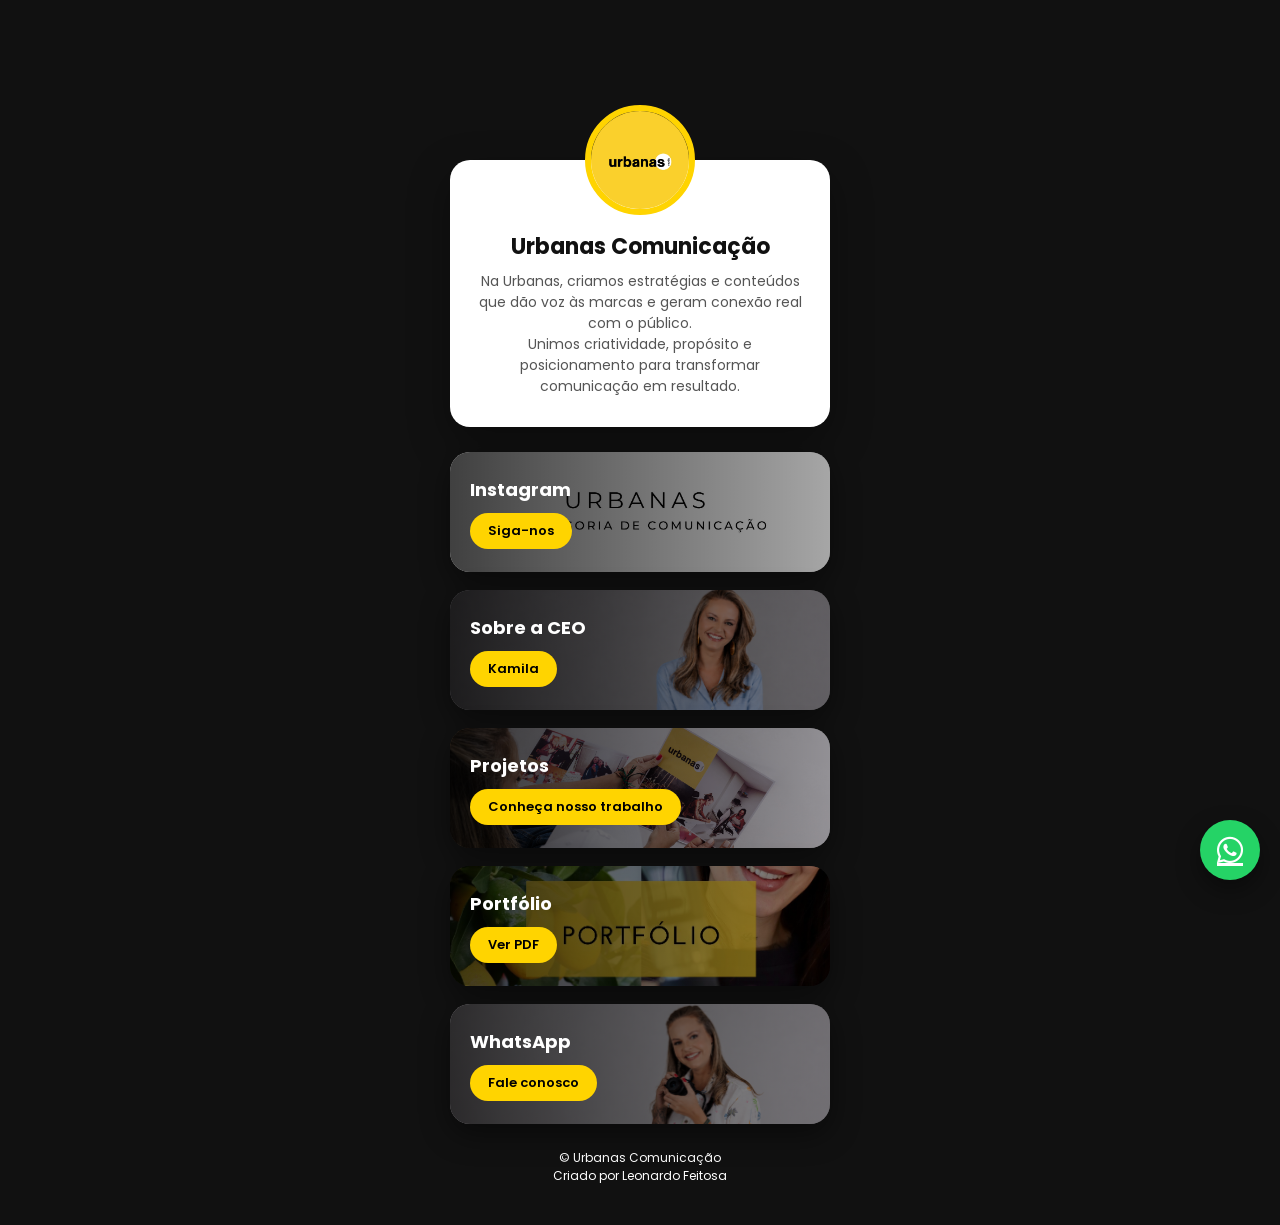
==== index.html @ 5cec19cb "Att projetos" ====
<!DOCTYPE html>
<html lang="pt-BR">

<head>

<meta charset="UTF-8">
<meta name="viewport" content="width=device-width, initial-scale=1.0">

<title>Urbanas Comunicação</title>

<meta name="description" content="Urbanas Comunicação e Marketing. Estratégia digital, social media e posicionamento de marca.">

<link rel="stylesheet" href="style.css">

<link href="https://fonts.googleapis.com/css2?family=Poppins:wght@300;400;600&display=swap" rel="stylesheet">

<link rel="stylesheet"
href="https://cdnjs.cloudflare.com/ajax/libs/font-awesome/6.4.0/css/all.min.css">

</head>

<body>

<!-- CARROSSEL DE FUNDO -->
<div class="bg-slider" aria-hidden="true">

  <div class="bg-slide bg-slide--1">
    <div class="bg-slide-text">
      <span class="bg-slide-titulo">Urbanas</span>
      <span class="bg-slide-sub">Comunicação</span>
    </div>
  </div>

  <div class="bg-slide bg-slide--2"></div>

  <div class="bg-slide bg-slide--3"></div>

  <div class="bg-slide bg-slide--4">
    <div class="bg-slide-text">
      <span class="bg-slide-titulo">Kamila</span>
      <span class="bg-slide-sub">CEO & Fundadora</span>
    </div>
  </div>

</div>

<header class="cover"></header>

<main class="page-bg">

<div class="container">

<section class="profile">

<img src="assets/logoo.jpg" alt="Urbanas">

<h1>Urbanas Comunicação</h1>

<p>
Na Urbanas, criamos estratégias e conteúdos que dão voz às marcas e geram conexão real com o público.<br>
Unimos criatividade, propósito e posicionamento para transformar comunicação em resultado.
</p>

</section>


<section class="cards">


<!-- INSTAGRAM -->

<a href="https://www.instagram.com/urbanascomunicacao"
class="card card-instagram"
target="_blank">

<div class="card-overlay">

<h2>Instagram</h2>

<span>Siga-nos</span>

</div>

</a>


<!-- SOBRE CEOS -->

<a href="sobre.html"
class="card card-sobre">

<div class="card-overlay">

<h2>Sobre a CEO</h2>

<span>Kamila</span>

</div>

</a>


<!-- PROJETOS -->

<a href="projetos.html"
class="card card-projetos">

<div class="card-overlay">

<h2>Projetos</h2>

<span>Conheça nosso trabalho</span>

</div>

</a>


<!-- PORTFÓLIO -->

<a href="portfolio-urbanas.pdf"
class="card card-portfolio"
target="_blank">

<div class="card-overlay">

<h2>Portfólio</h2>

<span>Ver PDF</span>

</div>

</a>


<!-- WHATSAPP -->

<a href="https://api.whatsapp.com/send?phone=5551995312100"
class="card card-whatsapp"
target="_blank">

<div class="card-overlay">

<h2>WhatsApp</h2>

<span>Fale conosco</span>

</div>

</a>


</section>


<footer>

© Urbanas Comunicação
<br>
Criado por Leonardo Feitosa

</footer>

</div>

</main>


<a href="https://api.whatsapp.com/send?phone=5551995312100"
class="whatsapp-float"
target="_blank">

<i class="fa-brands fa-whatsapp"></i>

</a>

</body>
</html>
---- style.css ----
/* RESET */

*{
margin:0;
padding:0;
box-sizing:border-box;
font-family:'Poppins',sans-serif;
}


/* FUNDO DO SITE */

body{
background:#111;
min-height:100vh;
}


/* CARROSSEL DE FUNDO */

.bg-slider{
position:fixed;
inset:0;
z-index:-1;
overflow:hidden;
}

.bg-slide{
position:absolute;
inset:0;
background-size: cover;
  background-position: center 30%;
  background-repeat: no-repeat;
opacity:0;
}

.bg-slide--1{
background-image:
  linear-gradient(rgba(0,0,0,.55),rgba(0,0,0,.55)),
  url("assets/fundo.jpg");
animation:slide1 28s infinite;
}

.bg-slide--2{
background-image:
  linear-gradient(rgba(0,0,0,.5),rgba(0,0,0,.5)),
  url("assets/fundo2.jpg");
animation:slide2 28s infinite;
}

.bg-slide--3{
background-image:
  linear-gradient(rgba(0,0,0,.5),rgba(0,0,0,.5)),
  url("assets/fundo3.jpeg");
animation:slide3 28s infinite;
}

.bg-slide--4{
background-image:
  linear-gradient(rgba(0,0,0,.45),rgba(0,0,0,.45)),
  url("assets/fotosobre.jpg");
animation:slide4 28s infinite;
}

@keyframes slide1{
0%   { opacity:1 }
21%  { opacity:1 }
25%  { opacity:0 }
96%  { opacity:0 }
100% { opacity:1 }
}

@keyframes slide2{
0%   { opacity:0 }
21%  { opacity:0 }
25%  { opacity:1 }
46%  { opacity:1 }
50%  { opacity:0 }
100% { opacity:0 }
}

@keyframes slide3{
0%   { opacity:0 }
46%  { opacity:0 }
50%  { opacity:1 }
71%  { opacity:1 }
75%  { opacity:0 }
100% { opacity:0 }
}

@keyframes slide4{
0%   { opacity:0 }
71%  { opacity:0 }
75%  { opacity:1 }
96%  { opacity:1 }
100% { opacity:0 }
}


/* TEXTO DO CARROSSEL */

.bg-slide-text{
position:absolute;
top:0;
left:0;
right:0;
height:175px;
display:flex;
flex-direction:column;
align-items:center;
justify-content:center;
gap:8px;
}

.bg-slide-titulo{
font-size:42px;
font-weight:700;
color:#fff;
letter-spacing:8px;
text-transform:uppercase;
text-shadow:0 2px 20px rgba(0,0,0,.6);
}

.bg-slide-sub{
font-size:12px;
font-weight:600;
color:#ffd400;
letter-spacing:3px;
text-transform:uppercase;
}


/* TOPO */

.cover{
height:220px;
}


/* ÁREA DO SITE */

.page-bg{
min-height:100vh;
}


/* CONTAINER PADRÃO (HOME) */

.container{

max-width:420px;
margin:-60px auto 0;
padding:0 20px 40px;

}


/* CONTAINER GRANDE (PROJETOS) */

.container-projetos{

max-width:900px;
margin:-60px auto 0;
padding:0 20px 40px;

}


/* PERFIL */

.profile{

background:#ffffff;
border-radius:20px;

padding:70px 20px 30px;

text-align:center;

position:relative;

box-shadow:0 15px 40px rgba(0,0,0,.35);

}


/* FOTO PERFIL */

.profile img{

width:110px;
height:110px;

border-radius:50%;
object-fit:cover;

border:6px solid #ffd400;

position:absolute;
top:-55px;
left:50%;
transform:translateX(-50%);

}


/* TITULO */

.profile h1{
font-size:22px;
color:#111;
}


/* TEXTO */

.profile p{

font-size:14px;
color:#555;
margin-top:8px;
line-height:1.5;

}


/* CARDS */

.cards{

margin-top:25px;

display:flex;
flex-direction:column;

gap:18px;

}


/* CARD BASE */

.card{

height:120px;

border-radius:20px;

overflow:hidden;

text-decoration:none;

position:relative;

background-size:110%;
background-position:center;
background-repeat:no-repeat;

box-shadow:0 10px 30px rgba(0,0,0,.45);

transition:.25s;

display:flex;
align-items:center;

}

.card:hover{
transform:scale(1.03);
}


/* OVERLAY */

.card-overlay{

position:absolute;
inset:0;

background:linear-gradient(
to right,
rgba(0,0,0,.75),
rgba(0,0,0,.35)
);

display:flex;
flex-direction:column;
justify-content:center;

padding:20px;

}


/* TITULO */

.card h2{
color:#fff;
font-size:18px;
}


/* BOTÃO */

.card span{

margin-top:10px;

background:#ffd400;
color:#000;

width:max-content;

padding:8px 18px;

border-radius:22px;

font-size:13px;
font-weight:600;

}


/* IMAGENS DOS CARDS */

.card-instagram{
background-image:url("assets/instagram.jpg");
background-position:center;
background-size:105%;
}

.card-portfolio{
background-image:url("assets/portfolio.jpg");
background-position:center 38%;
background-size:115%;
}

.card-projetos{
background-image:url("assets/topo-fundo.jpg");
background-position:center 38%;
background-size:115%;
}

.card-sobre{
background-image:url("assets/sobre.jpg");
background-position: center 30%;
background-size: 110%; /* diminui o zoom */
}

.card-whatsapp{
  background-image: url("assets/zap.jpg");
  background-position: center 15%;
  background-size: 100%; /* diminui o zoom */
}


/* RODAPÉ */

footer{

text-align:center;

margin-top:25px;

font-size:12px;

color:#fff;

}


/* BOTÃO WHATSAPP */

.whatsapp-float{

position:fixed;

right:20px;
bottom:20px;

width:60px;
height:60px;

background:#25d366;

border-radius:50%;

display:flex;

align-items:center;
justify-content:center;

color:#fff;

font-size:30px;

box-shadow:0 10px 25px rgba(0,0,0,.4);

z-index:999;

}


/* ===================== */
/* PROJETOS */
/* ===================== */


/* FILTROS */

.proj-filtros{
display:flex;
gap:12px;
justify-content:center;
margin:20px 0 10px;
flex-wrap:wrap;
}

.proj-btn{
background:rgba(255,255,255,.15);
color:#fff;
border:2px solid rgba(255,255,255,.35);
padding:10px 26px;
border-radius:50px;
font-family:'Poppins',sans-serif;
font-size:14px;
font-weight:600;
cursor:pointer;
transition:.2s;
}

.proj-btn.ativo{
background:#ffd400;
color:#000;
border-color:#ffd400;
}


/* GRID */

.proj-grid{
margin-top:20px;
display:grid;
grid-template-columns:1fr 1fr;
gap:14px;
}

.escondido{
display:none;
}


/* ITEM */

.proj-item{
position:relative;
border-radius:16px;
overflow:hidden;
cursor:pointer;
}

.proj-item img{
width:100%;
height:auto;
display:block;
transition:.35s;
}

.proj-overlay{
position:absolute;
inset:0;
background:rgba(0,0,0,0);
display:flex;
align-items:center;
justify-content:center;
transition:.3s;
}

.proj-overlay i{
color:#fff;
font-size:28px;
opacity:0;
transition:.3s;
transform:scale(.7);
}

.proj-item:hover img{
transform:scale(1.06);
}

.proj-item:hover .proj-overlay{
background:rgba(0,0,0,.45);
}

.proj-item:hover .proj-overlay i{
opacity:1;
transform:scale(1);
}


/* LIGHTBOX */

.lightbox{
position:fixed;
inset:0;
background:rgba(0,0,0,.93);
display:flex;
align-items:center;
justify-content:center;
padding:20px;
z-index:1000;
opacity:0;
pointer-events:none;
transition:.3s;
}

.lightbox.ativo{
opacity:1;
pointer-events:all;
}

.lightbox img{
max-width:100%;
max-height:90vh;
border-radius:12px;
box-shadow:0 20px 60px rgba(0,0,0,.8);
}

.lightbox-fechar{
position:absolute;
top:18px;
right:18px;
background:#ffd400;
color:#000;
border:none;
width:40px;
height:40px;
border-radius:50%;
font-size:18px;
font-weight:700;
cursor:pointer;
transition:.2s;
}

.lightbox-fechar:hover{
transform:scale(1.1);
}


/* DESKTOP */

@media (min-width:900px){

.proj-grid{
grid-template-columns:1fr 1fr 1fr;
}

}


@media (min-width:900px){

.projetos{

grid-template-columns:1fr 1fr;

max-width:900px;

margin-left:auto;
margin-right:auto;

}

}


/* ===================== */
/* SOBRE */
/* ===================== */


/* HERO CEO */

.ceo-hero{

height:320px;

border-radius:20px;

overflow:hidden;

position:relative;

background-image:url("assets/fotosobre.jpg");
background-size:cover;
background-position:center 20%;

box-shadow:0 15px 40px rgba(0,0,0,.5);

}

.ceo-hero-overlay{

position:absolute;
bottom:0;
left:0;
right:0;

background:linear-gradient(transparent, rgba(0,0,0,.92));

padding:24px 22px;

}

.ceo-tag{
display:block;
font-size:10px;
color:#ffd400;
font-weight:600;
text-transform:uppercase;
letter-spacing:1.5px;
margin-bottom:8px;
}

.ceo-hero h1{
color:#fff;
font-size:26px;
font-weight:700;
line-height:1.2;
}

.ceo-hero p{
color:rgba(255,255,255,.7);
font-size:13px;
margin-top:5px;
}


/* STATS */

.ceo-stats{

display:flex;
gap:12px;
margin-top:16px;

}

.stat{

flex:1;

background:#fff;

border-radius:16px;

padding:16px 8px;

text-align:center;

box-shadow:0 6px 20px rgba(0,0,0,.2);

}

.stat strong{

display:block;

font-size:20px;
font-weight:700;
color:#111;

}

.stat span{

display:block;

font-size:10px;
color:#777;

margin-top:4px;
line-height:1.3;

}


/* CARDS INFO */

.sobre-card{

background:#fff;

border-radius:18px;

padding:20px 22px;

margin-top:16px;

box-shadow:0 8px 24px rgba(0,0,0,.15);

border-left:4px solid #ffd400;

}

.sobre-card--destaque{

border-left:4px solid #ffd400;

}

.sobre-card h2{

margin-bottom:12px;

font-size:16px;
font-weight:600;
color:#111;

display:flex;
align-items:center;
gap:8px;

}

.sobre-card h2 i{
color:#ffd400;
font-size:15px;
}

.sobre-card p{

font-size:14px;

line-height:1.7;

color:#555;

margin-bottom:10px;

}


/* CTA WHATSAPP */

.cta-whatsapp{

display:flex;
align-items:center;
justify-content:center;
gap:10px;

margin-top:24px;

background:#ffd400;
color:#000;

padding:16px;

border-radius:50px;

font-weight:700;
font-size:15px;

text-decoration:none;

box-shadow:0 8px 28px rgba(255,212,0,.45);

transition:.2s;

}

.cta-whatsapp i{
font-size:20px;
color:#25d366;
}

.cta-whatsapp:hover{
transform:scale(1.03);
background:#ffc400;
}


/* BOTÃO VOLTAR */

.voltar-container{
display:flex;
justify-content:center;
margin-top:40px;
}

.botao-voltar{

background:#ffd400;
color:#000;

padding:12px 22px;

border-radius:25px;

font-weight:600;

text-decoration:none;

transition:.2s;

}

.botao-voltar:hover{

transform:scale(1.05);

background:#ffc400;

}
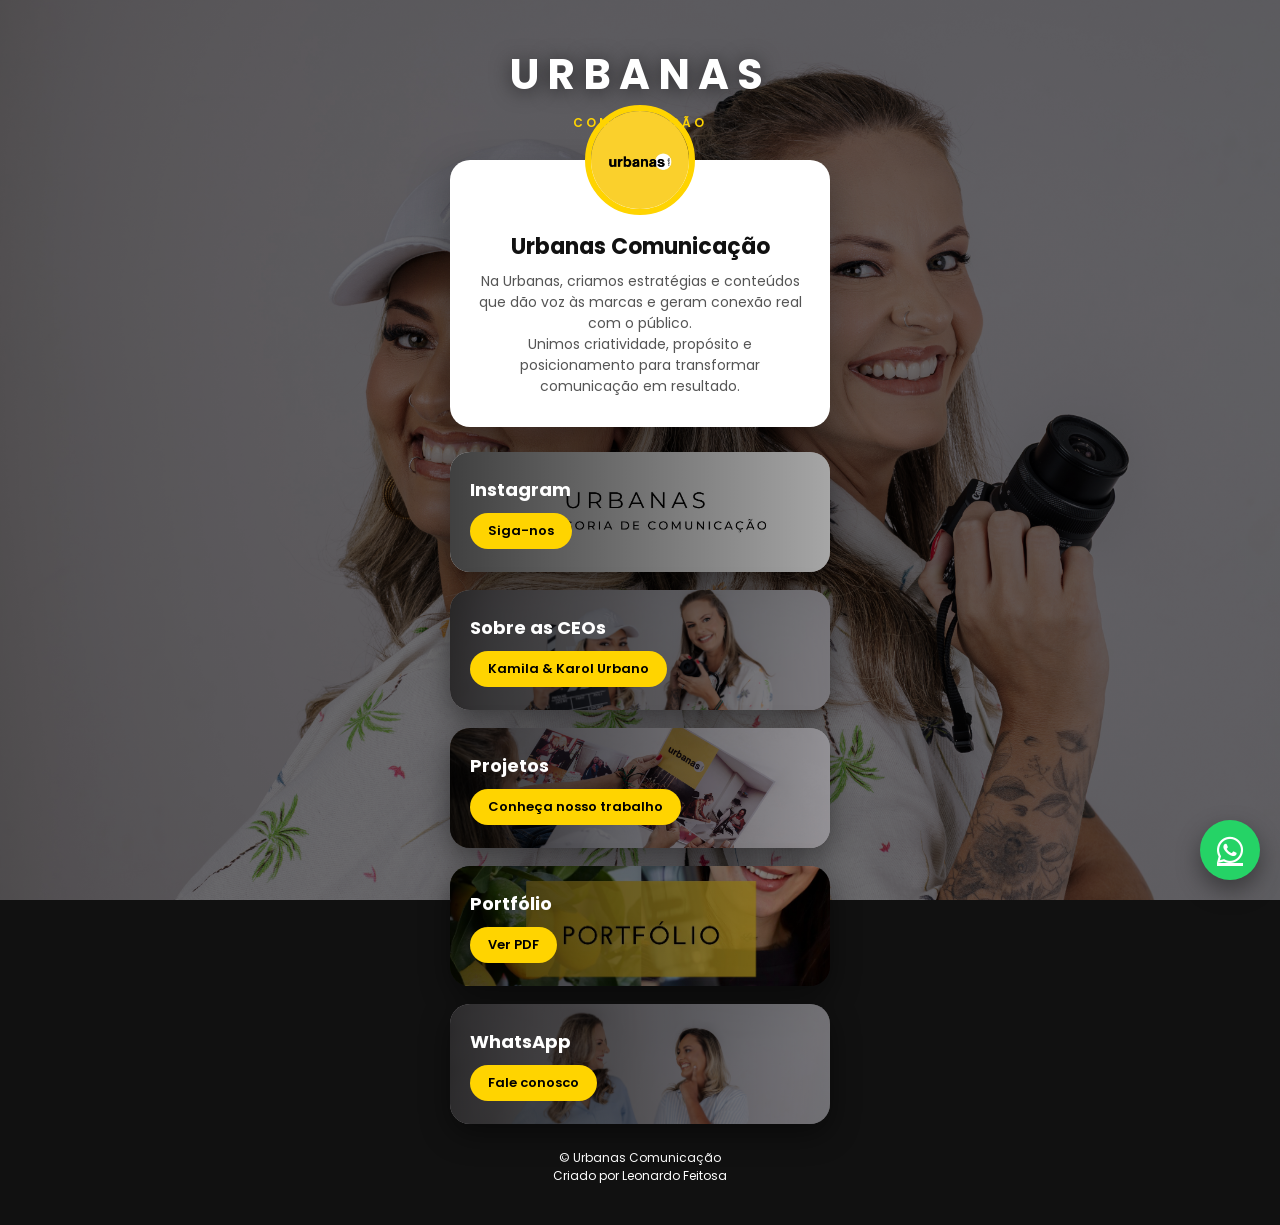
==== commit a6b11afc: "Adicionando kamilla" ====
--- a/index.html
+++ b/index.html
@@ -21,24 +21,13 @@
 
 <body>
 
-<!-- CARROSSEL DE FUNDO -->
+<!-- FUNDO ESTÁTICO -->
 <div class="bg-slider" aria-hidden="true">
 
   <div class="bg-slide bg-slide--1">
     <div class="bg-slide-text">
       <span class="bg-slide-titulo">Urbanas</span>
       <span class="bg-slide-sub">Comunicação</span>
-    </div>
-  </div>
-
-  <div class="bg-slide bg-slide--2"></div>
-
-  <div class="bg-slide bg-slide--3"></div>
-
-  <div class="bg-slide bg-slide--4">
-    <div class="bg-slide-text">
-      <span class="bg-slide-titulo">Kamila</span>
-      <span class="bg-slide-sub">CEO & Fundadora</span>
     </div>
   </div>
 
@@ -91,9 +80,9 @@
 
 <div class="card-overlay">
 
-<h2>Sobre a CEO</h2>
+<h2>Sobre as CEOs</h2>
 
-<span>Kamila</span>
+<span>Kamila & Karol Urbano</span>
 
 </div>
 
--- a/style.css
+++ b/style.css
@@ -31,69 +31,14 @@
 background-size: cover;
   background-position: center 30%;
   background-repeat: no-repeat;
-opacity:0;
-}
-
+opacity:1;
+}
+
+/* FUNDO ESTÁTICO */
 .bg-slide--1{
 background-image:
   linear-gradient(rgba(0,0,0,.55),rgba(0,0,0,.55)),
-  url("assets/fundo.jpg");
-animation:slide1 28s infinite;
-}
-
-.bg-slide--2{
-background-image:
-  linear-gradient(rgba(0,0,0,.5),rgba(0,0,0,.5)),
-  url("assets/fundo2.jpg");
-animation:slide2 28s infinite;
-}
-
-.bg-slide--3{
-background-image:
-  linear-gradient(rgba(0,0,0,.5),rgba(0,0,0,.5)),
-  url("assets/fundo3.jpeg");
-animation:slide3 28s infinite;
-}
-
-.bg-slide--4{
-background-image:
-  linear-gradient(rgba(0,0,0,.45),rgba(0,0,0,.45)),
-  url("assets/fotosobre.jpg");
-animation:slide4 28s infinite;
-}
-
-@keyframes slide1{
-0%   { opacity:1 }
-21%  { opacity:1 }
-25%  { opacity:0 }
-96%  { opacity:0 }
-100% { opacity:1 }
-}
-
-@keyframes slide2{
-0%   { opacity:0 }
-21%  { opacity:0 }
-25%  { opacity:1 }
-46%  { opacity:1 }
-50%  { opacity:0 }
-100% { opacity:0 }
-}
-
-@keyframes slide3{
-0%   { opacity:0 }
-46%  { opacity:0 }
-50%  { opacity:1 }
-71%  { opacity:1 }
-75%  { opacity:0 }
-100% { opacity:0 }
-}
-
-@keyframes slide4{
-0%   { opacity:0 }
-71%  { opacity:0 }
-75%  { opacity:1 }
-96%  { opacity:1 }
-100% { opacity:0 }
+  url("assets/fundoasduas.jpg");
 }
 
 
@@ -161,7 +106,9 @@
 
 max-width:900px;
 margin:-60px auto 0;
-padding:0 20px 40px;
+padding:0 16px 40px;
+width:100%;
+box-sizing:border-box;
 
 }
 
@@ -342,15 +289,15 @@
 }
 
 .card-sobre{
-background-image:url("assets/sobre.jpg");
-background-position: center 30%;
-background-size: 110%; /* diminui o zoom */
+background-image:url("assets/sobreasduas.jpg");
+background-position: center 22%;
+background-size: cover;
 }
 
 .card-whatsapp{
-  background-image: url("assets/zap.jpg");
-  background-position: center 15%;
-  background-size: 100%; /* diminui o zoom */
+  background-image: url("assets/asduas.jpg");
+  background-position: center 28%;
+  background-size: cover;
 }
 
 
@@ -441,8 +388,14 @@
 .proj-grid{
 margin-top:20px;
 display:grid;
+grid-template-columns:1fr;
+gap:14px;
+}
+
+@media (min-width:480px){
+.proj-grid{
 grid-template-columns:1fr 1fr;
-gap:14px;
+}
 }
 
 .escondido{
@@ -591,9 +544,9 @@
 
 position:relative;
 
-background-image:url("assets/fotosobre.jpg");
+background-image:url("assets/quemsoudentro.jpg");
 background-size:cover;
-background-position:center 20%;
+background-position:center 38%;
 
 box-shadow:0 15px 40px rgba(0,0,0,.5);
 
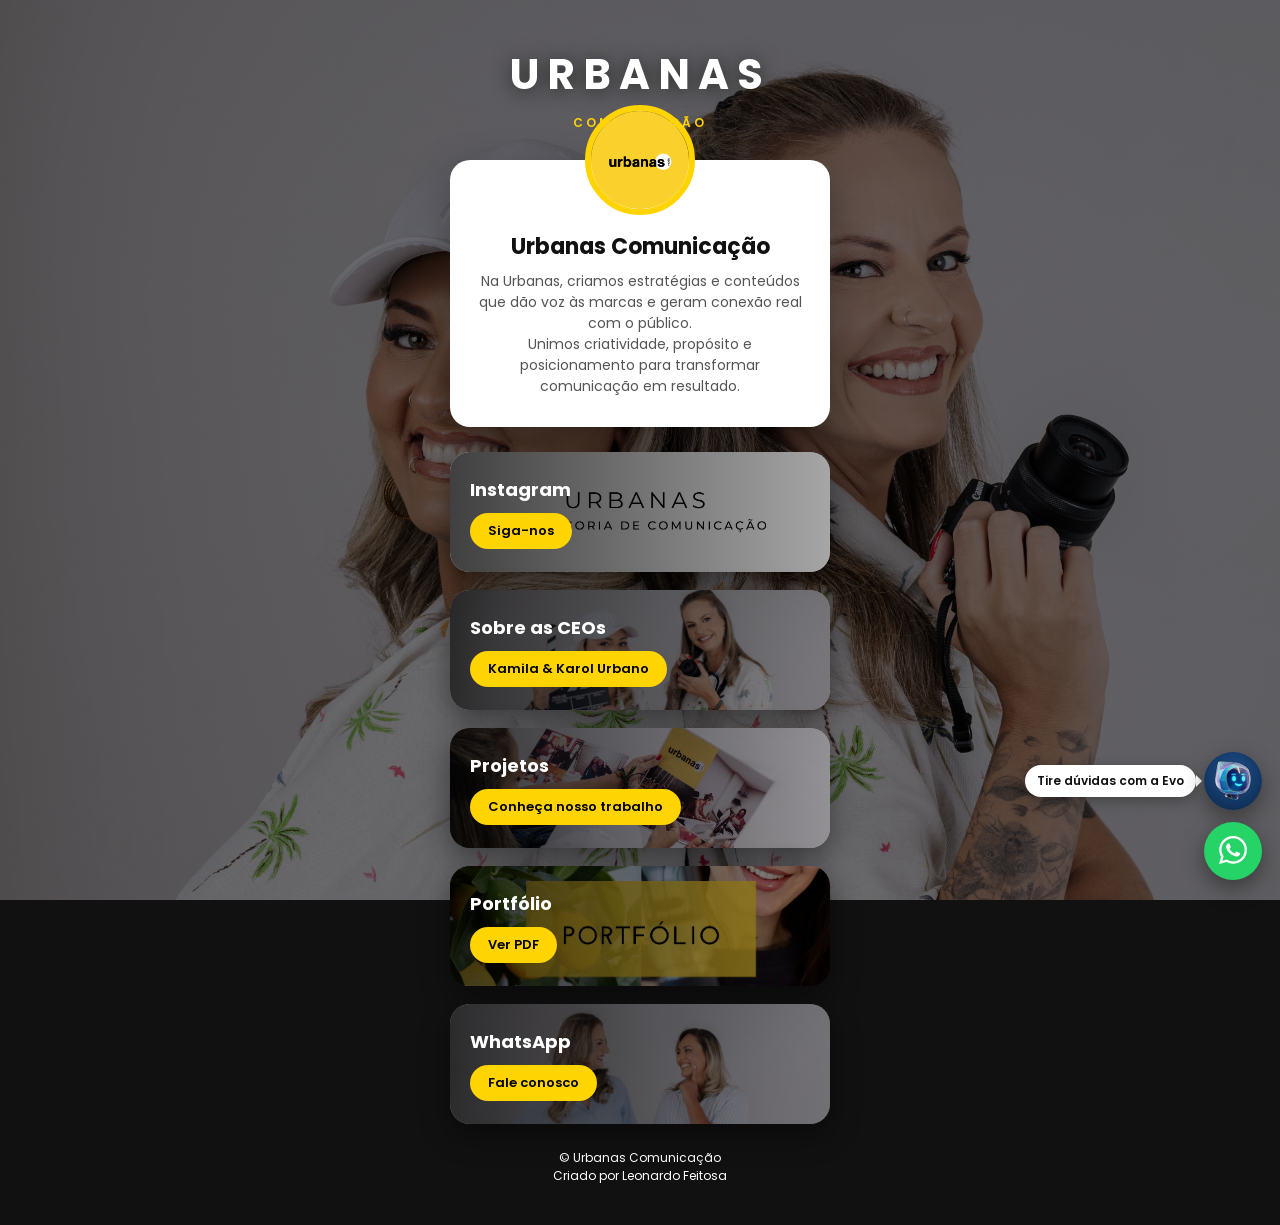
==== commit a22877c9: "chatbot" ====
--- a/index.html
+++ b/index.html
@@ -10,7 +10,8 @@
 
 <meta name="description" content="Urbanas Comunicação e Marketing. Estratégia digital, social media e posicionamento de marca.">
 
-<link rel="stylesheet" href="style.css">
+<link rel="stylesheet" href="css/style.css">
+<link rel="stylesheet" href="css/chat.css">
 
 <link href="https://fonts.googleapis.com/css2?family=Poppins:wght@300;400;600&display=swap" rel="stylesheet">
 
@@ -155,13 +156,38 @@
 </main>
 
 
-<a href="https://api.whatsapp.com/send?phone=5551995312100"
-class="whatsapp-float"
-target="_blank">
+<!-- ════════ EVO — Bot tira-dúvidas + WhatsApp ════════ -->
+<div class="fabs">
+  <div class="fab-ai-wrap">
+    <span class="fab-ai-label">Tire dúvidas com a Evo</span>
+    <button class="fab fab-ai" onclick="openChat()" title="Tire dúvidas com a Evo">
+      <img src="assets/mascotes/mascotefeliz.svg" alt="Evo">
+    </button>
+  </div>
+  <a class="fab fab-wa" href="https://api.whatsapp.com/send?phone=5551995312100" target="_blank" rel="noopener" title="WhatsApp">
+    <svg viewBox="0 0 24 24" xmlns="http://www.w3.org/2000/svg"><path d="M17.472 14.382c-.297-.149-1.758-.867-2.03-.967-.273-.099-.471-.148-.67.15-.197.297-.767.966-.94 1.164-.173.199-.347.223-.644.075-.297-.15-1.255-.463-2.39-1.475-.883-.788-1.48-1.761-1.653-2.059-.173-.297-.018-.458.13-.606.134-.133.298-.347.446-.52.149-.174.198-.298.298-.497.099-.198.05-.371-.025-.52-.075-.149-.669-1.612-.916-2.207-.242-.579-.487-.5-.669-.51-.173-.008-.371-.01-.57-.01-.198 0-.52.074-.792.372-.272.297-1.04 1.016-1.04 2.479 0 1.462 1.065 2.875 1.213 3.074.149.198 2.096 3.2 5.077 4.487.709.306 1.262.489 1.694.625.712.227 1.36.195 1.871.118.571-.085 1.758-.719 2.006-1.413.248-.694.248-1.289.173-1.413-.074-.124-.272-.198-.57-.347m-5.421 7.403h-.004a9.87 9.87 0 01-5.031-1.378l-.361-.214-3.741.982.998-3.648-.235-.374a9.86 9.86 0 01-1.51-5.26c.001-5.45 4.436-9.884 9.888-9.884 2.64 0 5.122 1.03 6.988 2.898a9.825 9.825 0 012.893 6.994c-.003 5.45-4.437 9.884-9.885 9.884m8.413-18.297A11.815 11.815 0 0012.05 0C5.495 0 .16 5.335.157 11.892c0 2.096.547 4.142 1.588 5.945L.057 24l6.305-1.654a11.882 11.882 0 005.683 1.448h.005c6.554 0 11.89-5.335 11.893-11.893a11.821 11.821 0 00-3.48-8.413z"/></svg>
+  </a>
+</div>
 
-<i class="fa-brands fa-whatsapp"></i>
+<!-- Painel de chat da Evo -->
+<div class="chat-overlay" id="chat-overlay">
+  <div class="chat-panel">
+    <div class="chat-head">
+      <span class="ai-dot"></span> Evo
+      <button class="chat-close" onclick="closeChat()" title="Fechar">✕</button>
+    </div>
+    <div class="handoff-bar">
+      <div class="handoff-txt">Prefere falar direto com a equipe?</div>
+      <a class="handoff-btn" href="https://api.whatsapp.com/send?phone=5551995312100&text=Vim%20pelo%20site%20da%20Urbanas%20e%20quero%20falar%20com%20a%20equipe." target="_blank" rel="noopener">💬 WhatsApp</a>
+    </div>
+    <div class="chat-area" id="chat-area"></div>
+  </div>
+</div>
 
-</a>
+<script src="chatbot/config.js"></script>
+<script src="chatbot/flows.js"></script>
+<script src="chatbot/engine.js"></script>
+<script src="js/app.js"></script>
 
 </body>
 </html>
--- a/css/style.css
+++ b/css/style.css
@@ -0,0 +1,768 @@
+/* RESET */
+
+*{
+margin:0;
+padding:0;
+box-sizing:border-box;
+font-family:'Poppins',sans-serif;
+}
+
+
+/* FUNDO DO SITE */
+
+body{
+background:#111;
+min-height:100vh;
+}
+
+
+/* CARROSSEL DE FUNDO */
+
+.bg-slider{
+position:fixed;
+inset:0;
+z-index:-1;
+overflow:hidden;
+}
+
+.bg-slide{
+position:absolute;
+inset:0;
+background-size: cover;
+  background-position: center 30%;
+  background-repeat: no-repeat;
+opacity:1;
+}
+
+/* FUNDO ESTÁTICO */
+.bg-slide--1{
+background-image:
+  linear-gradient(rgba(0,0,0,.55),rgba(0,0,0,.55)),
+  url("../assets/fundoasduas.jpg");
+}
+
+
+/* TEXTO DO CARROSSEL */
+
+.bg-slide-text{
+position:absolute;
+top:0;
+left:0;
+right:0;
+height:175px;
+display:flex;
+flex-direction:column;
+align-items:center;
+justify-content:center;
+gap:8px;
+}
+
+.bg-slide-titulo{
+font-size:42px;
+font-weight:700;
+color:#fff;
+letter-spacing:8px;
+text-transform:uppercase;
+text-shadow:0 2px 20px rgba(0,0,0,.6);
+}
+
+.bg-slide-sub{
+font-size:12px;
+font-weight:600;
+color:#ffd400;
+letter-spacing:3px;
+text-transform:uppercase;
+}
+
+
+/* TOPO */
+
+.cover{
+height:220px;
+}
+
+
+/* ÁREA DO SITE */
+
+.page-bg{
+min-height:100vh;
+}
+
+
+/* CONTAINER PADRÃO (HOME) */
+
+.container{
+
+max-width:420px;
+margin:-60px auto 0;
+padding:0 20px 40px;
+
+}
+
+
+/* CONTAINER GRANDE (PROJETOS) */
+
+.container-projetos{
+
+max-width:900px;
+margin:-60px auto 0;
+padding:0 16px 40px;
+width:100%;
+box-sizing:border-box;
+
+}
+
+
+/* PERFIL */
+
+.profile{
+
+background:#ffffff;
+border-radius:20px;
+
+padding:70px 20px 30px;
+
+text-align:center;
+
+position:relative;
+
+box-shadow:0 15px 40px rgba(0,0,0,.35);
+
+}
+
+
+/* FOTO PERFIL */
+
+.profile img{
+
+width:110px;
+height:110px;
+
+border-radius:50%;
+object-fit:cover;
+
+border:6px solid #ffd400;
+
+position:absolute;
+top:-55px;
+left:50%;
+transform:translateX(-50%);
+
+}
+
+
+/* TITULO */
+
+.profile h1{
+font-size:22px;
+color:#111;
+}
+
+
+/* TEXTO */
+
+.profile p{
+
+font-size:14px;
+color:#555;
+margin-top:8px;
+line-height:1.5;
+
+}
+
+
+/* CARDS */
+
+.cards{
+
+margin-top:25px;
+
+display:flex;
+flex-direction:column;
+
+gap:18px;
+
+}
+
+
+/* CARD BASE */
+
+.card{
+
+height:120px;
+
+border-radius:20px;
+
+overflow:hidden;
+
+text-decoration:none;
+
+position:relative;
+
+background-size:110%;
+background-position:center;
+background-repeat:no-repeat;
+
+box-shadow:0 10px 30px rgba(0,0,0,.45);
+
+transition:.25s;
+
+display:flex;
+align-items:center;
+
+}
+
+.card:hover{
+transform:scale(1.03);
+}
+
+
+/* OVERLAY */
+
+.card-overlay{
+
+position:absolute;
+inset:0;
+
+background:linear-gradient(
+to right,
+rgba(0,0,0,.75),
+rgba(0,0,0,.35)
+);
+
+display:flex;
+flex-direction:column;
+justify-content:center;
+
+padding:20px;
+
+}
+
+
+/* TITULO */
+
+.card h2{
+color:#fff;
+font-size:18px;
+}
+
+
+/* BOTÃO */
+
+.card span{
+
+margin-top:10px;
+
+background:#ffd400;
+color:#000;
+
+width:max-content;
+
+padding:8px 18px;
+
+border-radius:22px;
+
+font-size:13px;
+font-weight:600;
+
+}
+
+
+/* IMAGENS DOS CARDS */
+
+.card-instagram{
+background-image:url("../assets/instagram.jpg");
+background-position:center;
+background-size:105%;
+}
+
+.card-portfolio{
+background-image:url("../assets/portfolio.jpg");
+background-position:center 38%;
+background-size:115%;
+}
+
+.card-projetos{
+background-image:url("../assets/topo-fundo.jpg");
+background-position:center 38%;
+background-size:115%;
+}
+
+.card-sobre{
+background-image:url("../assets/sobreasduas.jpg");
+background-position: center 22%;
+background-size: cover;
+}
+
+.card-whatsapp{
+  background-image: url("../assets/asduas.jpg");
+  background-position: center 28%;
+  background-size: cover;
+}
+
+
+/* RODAPÉ */
+
+footer{
+
+text-align:center;
+
+margin-top:25px;
+
+font-size:12px;
+
+color:#fff;
+
+}
+
+
+/* BOTÃO WHATSAPP */
+
+.whatsapp-float{
+
+position:fixed;
+
+right:20px;
+bottom:20px;
+
+width:60px;
+height:60px;
+
+background:#25d366;
+
+border-radius:50%;
+
+display:flex;
+
+align-items:center;
+justify-content:center;
+
+color:#fff;
+
+font-size:30px;
+
+box-shadow:0 10px 25px rgba(0,0,0,.4);
+
+z-index:999;
+
+}
+
+
+/* ===================== */
+/* PROJETOS */
+/* ===================== */
+
+
+/* FILTROS */
+
+.proj-filtros{
+display:flex;
+gap:12px;
+justify-content:center;
+margin:20px 0 10px;
+flex-wrap:wrap;
+}
+
+.proj-btn{
+background:rgba(255,255,255,.15);
+color:#fff;
+border:2px solid rgba(255,255,255,.35);
+padding:10px 26px;
+border-radius:50px;
+font-family:'Poppins',sans-serif;
+font-size:14px;
+font-weight:600;
+cursor:pointer;
+transition:.2s;
+}
+
+.proj-btn.ativo{
+background:#ffd400;
+color:#000;
+border-color:#ffd400;
+}
+
+
+/* GRID */
+
+.proj-grid{
+margin-top:20px;
+display:grid;
+grid-template-columns:1fr;
+gap:14px;
+}
+
+@media (min-width:480px){
+.proj-grid{
+grid-template-columns:1fr 1fr;
+}
+}
+
+.escondido{
+display:none;
+}
+
+
+/* ITEM */
+
+.proj-item{
+position:relative;
+border-radius:16px;
+overflow:hidden;
+cursor:pointer;
+}
+
+.proj-item img{
+width:100%;
+height:auto;
+display:block;
+transition:.35s;
+}
+
+.proj-overlay{
+position:absolute;
+inset:0;
+background:rgba(0,0,0,0);
+display:flex;
+align-items:center;
+justify-content:center;
+transition:.3s;
+}
+
+.proj-overlay i{
+color:#fff;
+font-size:28px;
+opacity:0;
+transition:.3s;
+transform:scale(.7);
+}
+
+.proj-item:hover img{
+transform:scale(1.06);
+}
+
+.proj-item:hover .proj-overlay{
+background:rgba(0,0,0,.45);
+}
+
+.proj-item:hover .proj-overlay i{
+opacity:1;
+transform:scale(1);
+}
+
+
+/* LIGHTBOX */
+
+.lightbox{
+position:fixed;
+inset:0;
+background:rgba(0,0,0,.93);
+display:flex;
+align-items:center;
+justify-content:center;
+padding:20px;
+z-index:1000;
+opacity:0;
+pointer-events:none;
+transition:.3s;
+}
+
+.lightbox.ativo{
+opacity:1;
+pointer-events:all;
+}
+
+.lightbox img{
+max-width:100%;
+max-height:90vh;
+border-radius:12px;
+box-shadow:0 20px 60px rgba(0,0,0,.8);
+}
+
+.lightbox-fechar{
+position:absolute;
+top:18px;
+right:18px;
+background:#ffd400;
+color:#000;
+border:none;
+width:40px;
+height:40px;
+border-radius:50%;
+font-size:18px;
+font-weight:700;
+cursor:pointer;
+transition:.2s;
+}
+
+.lightbox-fechar:hover{
+transform:scale(1.1);
+}
+
+
+/* DESKTOP */
+
+@media (min-width:900px){
+
+.proj-grid{
+grid-template-columns:1fr 1fr 1fr;
+}
+
+}
+
+
+@media (min-width:900px){
+
+.projetos{
+
+grid-template-columns:1fr 1fr;
+
+max-width:900px;
+
+margin-left:auto;
+margin-right:auto;
+
+}
+
+}
+
+
+/* ===================== */
+/* SOBRE */
+/* ===================== */
+
+
+/* HERO CEO */
+
+.ceo-hero{
+
+height:320px;
+
+border-radius:20px;
+
+overflow:hidden;
+
+position:relative;
+
+background-image:url("../assets/quemsoudentro.jpg");
+background-size:cover;
+background-position:center 38%;
+
+box-shadow:0 15px 40px rgba(0,0,0,.5);
+
+}
+
+.ceo-hero-overlay{
+
+position:absolute;
+bottom:0;
+left:0;
+right:0;
+
+background:linear-gradient(transparent, rgba(0,0,0,.92));
+
+padding:24px 22px;
+
+}
+
+.ceo-tag{
+display:block;
+font-size:10px;
+color:#ffd400;
+font-weight:600;
+text-transform:uppercase;
+letter-spacing:1.5px;
+margin-bottom:8px;
+}
+
+.ceo-hero h1{
+color:#fff;
+font-size:26px;
+font-weight:700;
+line-height:1.2;
+}
+
+.ceo-hero p{
+color:rgba(255,255,255,.7);
+font-size:13px;
+margin-top:5px;
+}
+
+
+/* STATS */
+
+.ceo-stats{
+
+display:flex;
+gap:12px;
+margin-top:16px;
+
+}
+
+.stat{
+
+flex:1;
+
+background:#fff;
+
+border-radius:16px;
+
+padding:16px 8px;
+
+text-align:center;
+
+box-shadow:0 6px 20px rgba(0,0,0,.2);
+
+}
+
+.stat strong{
+
+display:block;
+
+font-size:20px;
+font-weight:700;
+color:#111;
+
+}
+
+.stat span{
+
+display:block;
+
+font-size:10px;
+color:#777;
+
+margin-top:4px;
+line-height:1.3;
+
+}
+
+
+/* CARDS INFO */
+
+.sobre-card{
+
+background:#fff;
+
+border-radius:18px;
+
+padding:20px 22px;
+
+margin-top:16px;
+
+box-shadow:0 8px 24px rgba(0,0,0,.15);
+
+border-left:4px solid #ffd400;
+
+}
+
+.sobre-card--destaque{
+
+border-left:4px solid #ffd400;
+
+}
+
+.sobre-card h2{
+
+margin-bottom:12px;
+
+font-size:16px;
+font-weight:600;
+color:#111;
+
+display:flex;
+align-items:center;
+gap:8px;
+
+}
+
+.sobre-card h2 i{
+color:#ffd400;
+font-size:15px;
+}
+
+.sobre-card p{
+
+font-size:14px;
+
+line-height:1.7;
+
+color:#555;
+
+margin-bottom:10px;
+
+}
+
+
+/* CTA WHATSAPP */
+
+.cta-whatsapp{
+
+display:flex;
+align-items:center;
+justify-content:center;
+gap:10px;
+
+margin-top:24px;
+
+background:#ffd400;
+color:#000;
+
+padding:16px;
+
+border-radius:50px;
+
+font-weight:700;
+font-size:15px;
+
+text-decoration:none;
+
+box-shadow:0 8px 28px rgba(255,212,0,.45);
+
+transition:.2s;
+
+}
+
+.cta-whatsapp i{
+font-size:20px;
+color:#25d366;
+}
+
+.cta-whatsapp:hover{
+transform:scale(1.03);
+background:#ffc400;
+}
+
+
+/* BOTÃO VOLTAR */
+
+.voltar-container{
+display:flex;
+justify-content:center;
+margin-top:40px;
+}
+
+.botao-voltar{
+
+background:#ffd400;
+color:#000;
+
+padding:12px 22px;
+
+border-radius:25px;
+
+font-weight:600;
+
+text-decoration:none;
+
+transition:.2s;
+
+}
+
+.botao-voltar:hover{
+
+transform:scale(1.05);
+
+background:#ffc400;
+
+}
--- a/css/chat.css
+++ b/css/chat.css
@@ -0,0 +1,303 @@
+/* ═══════════════════════════════════
+   CHAT WIDGET — Evo · Urbanas
+   Tema: amarelo #ffd400 sobre escuro
+═══════════════════════════════════ */
+
+:root{
+  --evo-accent:#ffd400;
+  --evo-dark:#141414;
+  --evo-card:#1f1f1f;
+  --evo-text:#f1f1f1;
+  --evo-dim:#9a9a9a;
+  --evo-shadow:rgba(0,0,0,.5);
+}
+
+/* ── FABs (botões flutuantes) ── */
+.fabs{
+  position:fixed;
+  right:18px;
+  bottom:20px;
+  z-index:998;
+  display:flex;
+  flex-direction:column;
+  align-items:flex-end;
+  gap:12px;
+}
+
+.fab{
+  width:58px;
+  height:58px;
+  border-radius:50%;
+  display:flex;
+  align-items:center;
+  justify-content:center;
+  border:none;
+  cursor:pointer;
+  text-decoration:none;
+  position:relative;
+  box-shadow:0 8px 22px rgba(0,0,0,.4);
+  transition:transform .22s,box-shadow .22s;
+}
+.fab:active{transform:scale(.9);}
+
+.fab-ai{
+  background:radial-gradient(circle at 50% 38%, #1e5293, #0b2545); /* azul Evolvify (escuro p/ contraste) */
+  padding:0;
+  overflow:hidden;
+}
+.fab-ai img{
+  width:54px;height:54px;
+  object-fit:contain;
+  display:block;
+  margin:auto;
+  top: 15px;
+  animation:evo-bob 2.8s ease-in-out 1s infinite;
+}
+
+.fab-wa{background:#25d366;}
+.fab-wa svg{
+  width:28px;height:28px;
+  fill:#fff;
+  display:block;
+  margin:auto;
+  position:relative;
+  top:14px;
+  animation:evo-swing 2.5s ease-in-out 2s infinite;
+  transform-origin:50% 50%;
+}
+
+/* Anel pulsante ao redor dos botões */
+.fab::before{
+  content:'';
+  position:absolute;
+  inset:-5px;
+  border-radius:50%;
+  border:2px solid;
+  opacity:.18;
+  animation:evo-fp 2.8s infinite;
+}
+.fab-ai::before{border-color:#3066ae;}
+.fab-wa::before{border-color:#25d366;}
+
+/* Animações de atenção */
+@keyframes evo-fp{0%,100%{transform:scale(1);opacity:.18}50%{transform:scale(1.25);opacity:.05}}
+@keyframes evo-swing{0%,100%{transform:rotate(0)}15%{transform:rotate(16deg)}30%{transform:rotate(-12deg)}45%{transform:rotate(9deg)}60%{transform:rotate(-5deg)}75%{transform:rotate(2deg)}}
+@keyframes evo-bob{0%,100%{transform:translateY(0) rotate(0)}50%{transform:translateY(-3px) rotate(-4deg)}}
+
+@media(hover:hover){
+  .fab-ai:hover{transform:scale(1.1);}
+  .fab-wa:hover{transform:scale(1.1);}
+}
+
+/* Etiqueta "Tire dúvidas com a Evo" à esquerda do botão */
+.fab-ai-wrap{
+  position:relative;
+  display:flex;
+  align-items:center;
+  justify-content:flex-end;
+}
+.fab-ai-label{
+  position:absolute;
+  right:66px;
+  top:50%;
+  transform:translateY(-50%);
+  background:#fff;
+  color:#111;
+  font-family:'Poppins',sans-serif;
+  font-size:12px;
+  font-weight:600;
+  white-space:nowrap;
+  padding:7px 12px;
+  border-radius:20px;
+  box-shadow:0 4px 14px rgba(0,0,0,.3);
+  pointer-events:none;
+}
+.fab-ai-label::after{
+  content:'';
+  position:absolute;
+  right:-6px;
+  top:50%;
+  transform:translateY(-50%);
+  border:6px solid transparent;
+  border-right:none;
+  border-left-color:#fff;
+}
+@media(max-width:480px){.fab-ai-label{display:none;}}
+
+/* ── Overlay + painel ── */
+.chat-overlay{
+  position:fixed;
+  inset:0;
+  z-index:1000;
+  background:rgba(0,0,0,.55);
+  backdrop-filter:blur(2px);
+  display:flex;
+  align-items:flex-end;
+  justify-content:flex-end;
+  opacity:0;
+  pointer-events:none;
+  transition:opacity .25s;
+}
+.chat-overlay.open{opacity:1;pointer-events:all;}
+
+.chat-panel{
+  width:380px;
+  max-width:100%;
+  height:min(640px,88vh);
+  margin:0 20px 20px 0;
+  background:var(--evo-dark);
+  border-radius:20px;
+  overflow:hidden;
+  display:flex;
+  flex-direction:column;
+  box-shadow:0 20px 60px var(--evo-shadow);
+  transform:translateY(24px);
+  transition:transform .3s cubic-bezier(.34,1.56,.64,1);
+  font-family:'Poppins',sans-serif;
+}
+.chat-overlay.open .chat-panel{transform:translateY(0);}
+
+@media(max-width:480px){
+  .chat-overlay{align-items:stretch;justify-content:stretch;}
+  .chat-panel{width:100%;height:100%;margin:0;border-radius:0;}
+}
+
+/* ── Cabeçalho ── */
+.chat-head{
+  display:flex;
+  align-items:center;
+  gap:8px;
+  padding:16px 18px;
+  background:var(--evo-card);
+  color:var(--evo-text);
+  font-weight:600;
+  font-size:16px;
+  border-bottom:1px solid rgba(255,212,0,.12);
+}
+.chat-close{
+  margin-left:auto;
+  background:transparent;
+  border:none;
+  color:var(--evo-dim);
+  font-size:20px;
+  cursor:pointer;
+  line-height:1;
+}
+.chat-close:hover{color:var(--evo-text);}
+
+.ai-dot{
+  width:8px;height:8px;
+  background:#39d353;
+  border-radius:50%;
+  display:inline-block;
+  animation:evo-bk 1.8s infinite;
+}
+@keyframes evo-bk{0%,100%{opacity:1}50%{opacity:.3}}
+
+/* ── Barra de handoff ── */
+.handoff-bar{
+  padding:9px 16px;
+  background:rgba(37,211,102,.06);
+  border-bottom:1px solid rgba(37,211,102,.14);
+  display:flex;
+  align-items:center;
+  gap:10px;
+}
+.handoff-txt{flex:1;font-size:11.5px;color:var(--evo-dim);}
+.handoff-btn{
+  font-size:11.5px;
+  font-weight:600;
+  padding:6px 12px;
+  border-radius:16px;
+  background:rgba(37,211,102,.14);
+  color:#25d366;
+  text-decoration:none;
+  white-space:nowrap;
+}
+
+/* ── Área de mensagens ── */
+.chat-area{
+  flex:1;
+  overflow-y:auto;
+  padding:14px 16px;
+  display:flex;
+  flex-direction:column;
+  gap:10px;
+  scrollbar-width:thin;
+  scrollbar-color:rgba(255,212,0,.25) transparent;
+}
+.chat-area::-webkit-scrollbar{width:3px;}
+.chat-area::-webkit-scrollbar-thumb{background:rgba(255,212,0,.25);border-radius:2px;}
+
+/* Mensagens */
+.msg{
+  max-width:86%;
+  padding:11px 14px;
+  border-radius:14px;
+  font-size:13px;
+  line-height:1.55;
+  animation:evo-fadeU .28s cubic-bezier(.34,1.56,.64,1) both;
+}
+.msg.bot{
+  background:var(--evo-card);
+  color:var(--evo-text);
+  border:1px solid rgba(255,212,0,.1);
+  border-radius:4px 14px 14px 14px;
+  align-self:flex-start;
+  box-shadow:0 2px 10px var(--evo-shadow);
+}
+.msg.bot strong{color:var(--evo-accent);}
+.msg.user{
+  background:var(--evo-accent);
+  color:#111;
+  font-weight:500;
+  border-radius:14px 4px 14px 14px;
+  align-self:flex-end;
+}
+@keyframes evo-fadeU{from{opacity:0;transform:translateY(16px)}to{opacity:1;transform:translateY(0)}}
+
+/* Labels */
+.mlbl{font-size:10px;color:var(--evo-dim);margin-bottom:2px;display:flex;align-items:center;gap:5px;}
+.mlbl.u{justify-content:flex-end;}
+.mlbl-ava{width:20px;height:20px;object-fit:contain;display:inline-block;vertical-align:middle;}
+
+/* Indicador de digitação */
+.typing-dot{
+  display:flex;align-items:center;gap:6px;
+  padding:10px 14px;
+  background:var(--evo-card);
+  border:1px solid rgba(255,212,0,.1);
+  border-radius:4px 14px 14px 14px;
+  align-self:flex-start;
+  animation:evo-fadeU .28s ease both;
+}
+.typing-dot img{width:32px;height:32px;object-fit:contain;animation:evo-bob 1s ease-in-out infinite;}
+.typing-dot span{width:6px;height:6px;background:var(--evo-accent);border-radius:50%;animation:evo-td 1.2s infinite;}
+.typing-dot span:nth-child(2){animation-delay:.2s;}
+.typing-dot span:nth-child(3){animation-delay:.4s;}
+@keyframes evo-bob{0%,100%{transform:translateY(0)}50%{transform:translateY(-4px)}}
+@keyframes evo-td{0%,60%,100%{transform:translateY(0);opacity:.35}30%{transform:translateY(-5px);opacity:1}}
+
+/* Chips (respostas rápidas) */
+.inline-chips{
+  display:flex;gap:6px;flex-wrap:wrap;
+  padding:8px 0 14px;
+  justify-content:flex-end;
+  transition:opacity .25s;
+}
+.qrb{
+  font-size:11.5px;
+  padding:7px 12px;
+  background:var(--evo-card);
+  border:1.5px solid rgba(255,212,0,.3);
+  border-radius:20px;
+  color:var(--evo-accent);
+  cursor:pointer;
+  font-family:'Poppins',sans-serif;
+  transition:all .2s;
+  text-decoration:none;
+  display:inline-block;
+}
+.qrb:hover{background:rgba(255,212,0,.1);}
+.qrb-wa{background:rgba(37,211,102,.12);border-color:rgba(37,211,102,.5);color:#25d366;}
+.qrb-back{opacity:.5;font-size:11px;}
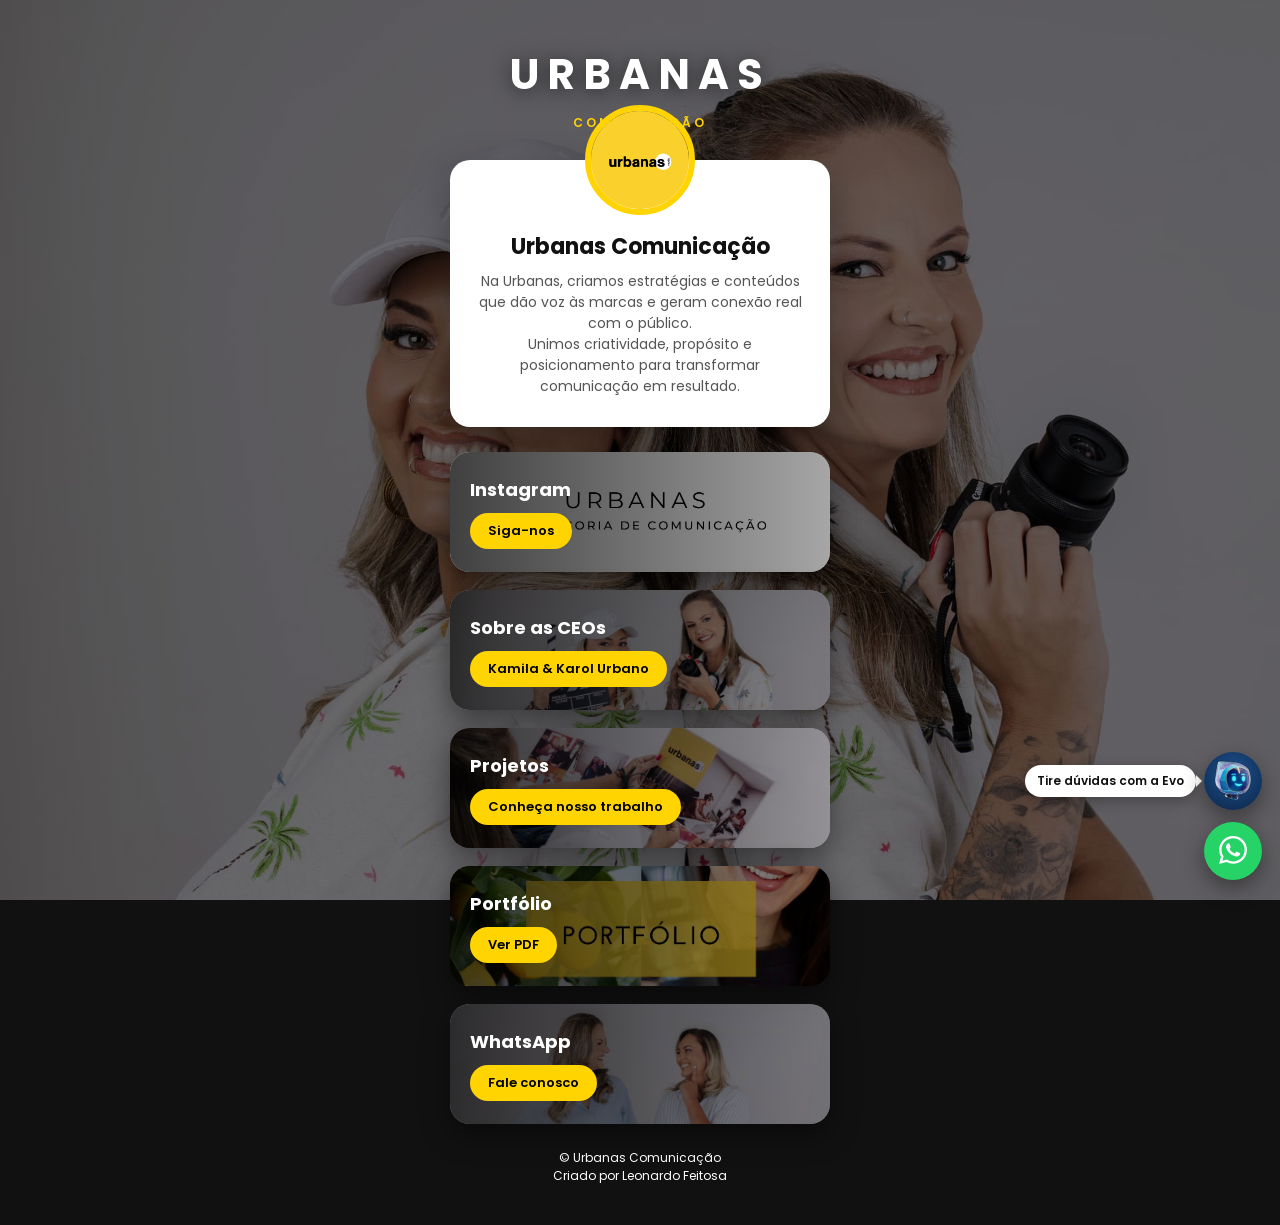
==== commit 6078253a: "Instala Google Analytics e registra cliques do chatbot Co-Authored-By: Claude Opus 5.5 <noreply@anth" ====
--- a/index.html
+++ b/index.html
@@ -4,6 +4,14 @@
 <head>
 
 <meta charset="UTF-8">
+  <!-- Google tag (gtag.js) -->
+  <script async src="https://www.googletagmanager.com/gtag/js?id=G-P1GD20DD59"></script>
+  <script>
+    window.dataLayer = window.dataLayer || [];
+    function gtag(){dataLayer.push(arguments);}
+    gtag('js', new Date());
+    gtag('config', 'G-P1GD20DD59');
+  </script>
 <meta name="viewport" content="width=device-width, initial-scale=1.0">
 
 <title>Urbanas Comunicação</title>
@@ -17,6 +25,8 @@
 
 <link rel="stylesheet"
 href="https://cdnjs.cloudflare.com/ajax/libs/font-awesome/6.4.0/css/all.min.css">
+
+<script defer src="/_vercel/speed-insights/script.js"></script>
 
 </head>
 
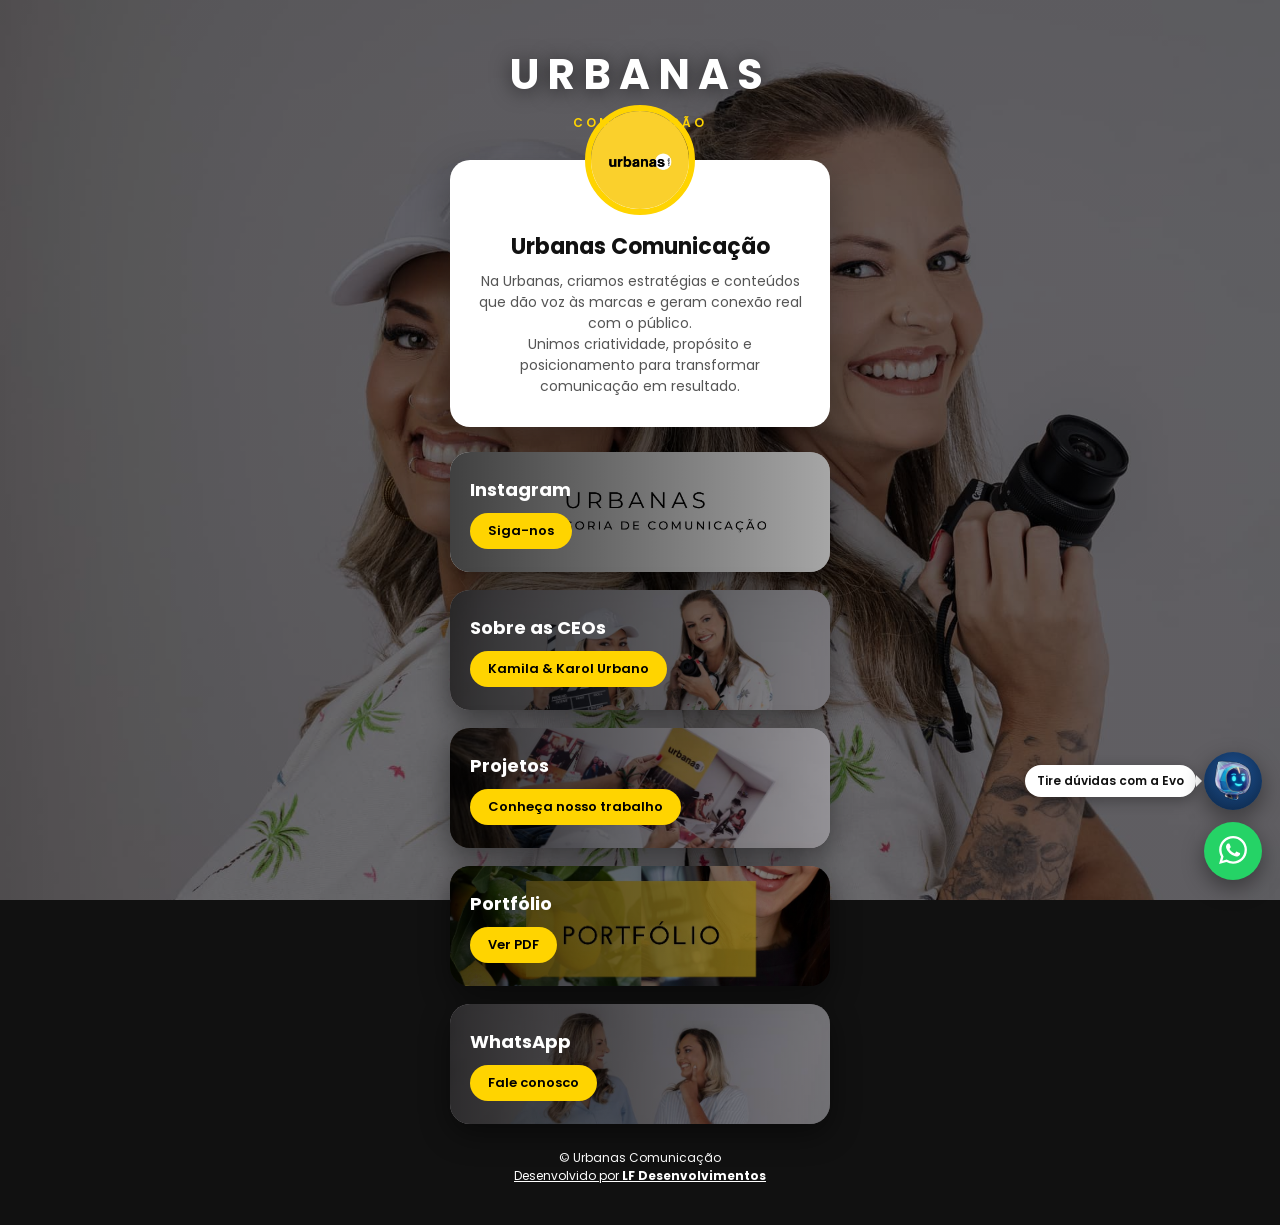
==== commit 8497b353: "Crédito do rodapé: LF Desenvolvimentos Co-Authored-By: Claude Opus 5.5 <noreply@anthropic.com> (roda" ====
--- a/index.html
+++ b/index.html
@@ -157,7 +157,7 @@
 
 © Urbanas Comunicação
 <br>
-Criado por Leonardo Feitosa
+<a href="https://www.instagram.com/lfdesenvolvimentos/" target="_blank" rel="noopener" style="color:inherit">Desenvolvido por <strong>LF Desenvolvimentos</strong></a>
 
 </footer>
 
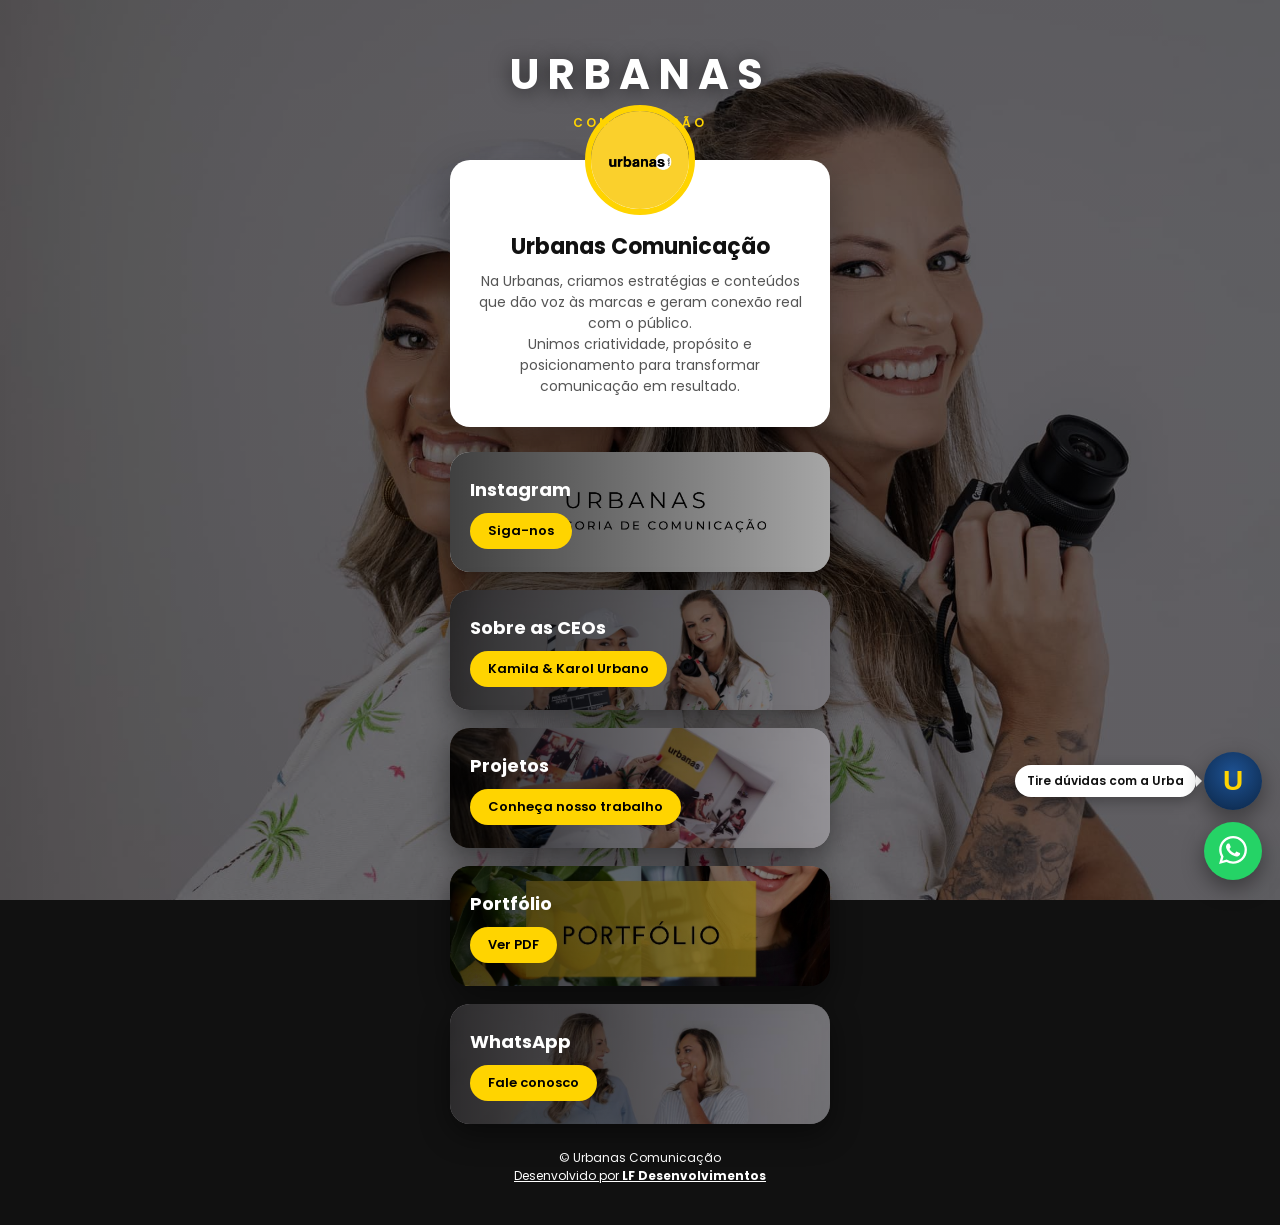
==== commit 9c0fd516: "Troca assistente Evo por Urba, com monograma U no lugar do mascote Co-Authored-By: Claude Opus 5.5 <" ====
--- a/index.html
+++ b/index.html
@@ -169,9 +169,9 @@
 <!-- ════════ EVO — Bot tira-dúvidas + WhatsApp ════════ -->
 <div class="fabs">
   <div class="fab-ai-wrap">
-    <span class="fab-ai-label">Tire dúvidas com a Evo</span>
-    <button class="fab fab-ai" onclick="openChat()" title="Tire dúvidas com a Evo">
-      <img src="assets/mascotes/mascotefeliz.svg" alt="Evo">
+    <span class="fab-ai-label">Tire dúvidas com a Urba</span>
+    <button class="fab fab-ai" onclick="openChat()" title="Tire dúvidas com a Urba">
+      <span class="fab-ai-ini" aria-hidden="true">U</span>
     </button>
   </div>
   <a class="fab fab-wa" href="https://api.whatsapp.com/send?phone=5551995312100" target="_blank" rel="noopener" title="WhatsApp">
@@ -179,11 +179,11 @@
   </a>
 </div>
 
-<!-- Painel de chat da Evo -->
+<!-- Painel de chat da Urba -->
 <div class="chat-overlay" id="chat-overlay">
   <div class="chat-panel">
     <div class="chat-head">
-      <span class="ai-dot"></span> Evo
+      <span class="ai-dot"></span> Urba
       <button class="chat-close" onclick="closeChat()" title="Fechar">✕</button>
     </div>
     <div class="handoff-bar">
--- a/css/chat.css
+++ b/css/chat.css
@@ -41,17 +41,17 @@
 .fab:active{transform:scale(.9);}
 
 .fab-ai{
-  background:radial-gradient(circle at 50% 38%, #1e5293, #0b2545); /* azul Evolvify (escuro p/ contraste) */
+  background:radial-gradient(circle at 50% 38%, #1e5293, #0b2545); /* azul Urbanas (escuro p/ contraste) */
   padding:0;
   overflow:hidden;
 }
-.fab-ai img{
-  width:54px;height:54px;
-  object-fit:contain;
-  display:block;
+/* Monograma "U" da Urba (no lugar do mascote) */
+.fab-ai-ini{
   margin:auto;
-  top: 15px;
-  animation:evo-bob 2.8s ease-in-out 1s infinite;
+  font-size:28px;
+  font-weight:800;
+  line-height:1;
+  color:var(--evo-accent);
 }
 
 .fab-wa{background:#25d366;}
@@ -259,7 +259,7 @@
 /* Labels */
 .mlbl{font-size:10px;color:var(--evo-dim);margin-bottom:2px;display:flex;align-items:center;gap:5px;}
 .mlbl.u{justify-content:flex-end;}
-.mlbl-ava{width:20px;height:20px;object-fit:contain;display:inline-block;vertical-align:middle;}
+.mlbl-ava{width:18px;height:18px;border-radius:50%;background:#0b2545;color:var(--evo-accent);font-size:10px;font-weight:800;display:inline-flex;align-items:center;justify-content:center;}
 
 /* Indicador de digitação */
 .typing-dot{
@@ -271,7 +271,6 @@
   align-self:flex-start;
   animation:evo-fadeU .28s ease both;
 }
-.typing-dot img{width:32px;height:32px;object-fit:contain;animation:evo-bob 1s ease-in-out infinite;}
 .typing-dot span{width:6px;height:6px;background:var(--evo-accent);border-radius:50%;animation:evo-td 1.2s infinite;}
 .typing-dot span:nth-child(2){animation-delay:.2s;}
 .typing-dot span:nth-child(3){animation-delay:.4s;}
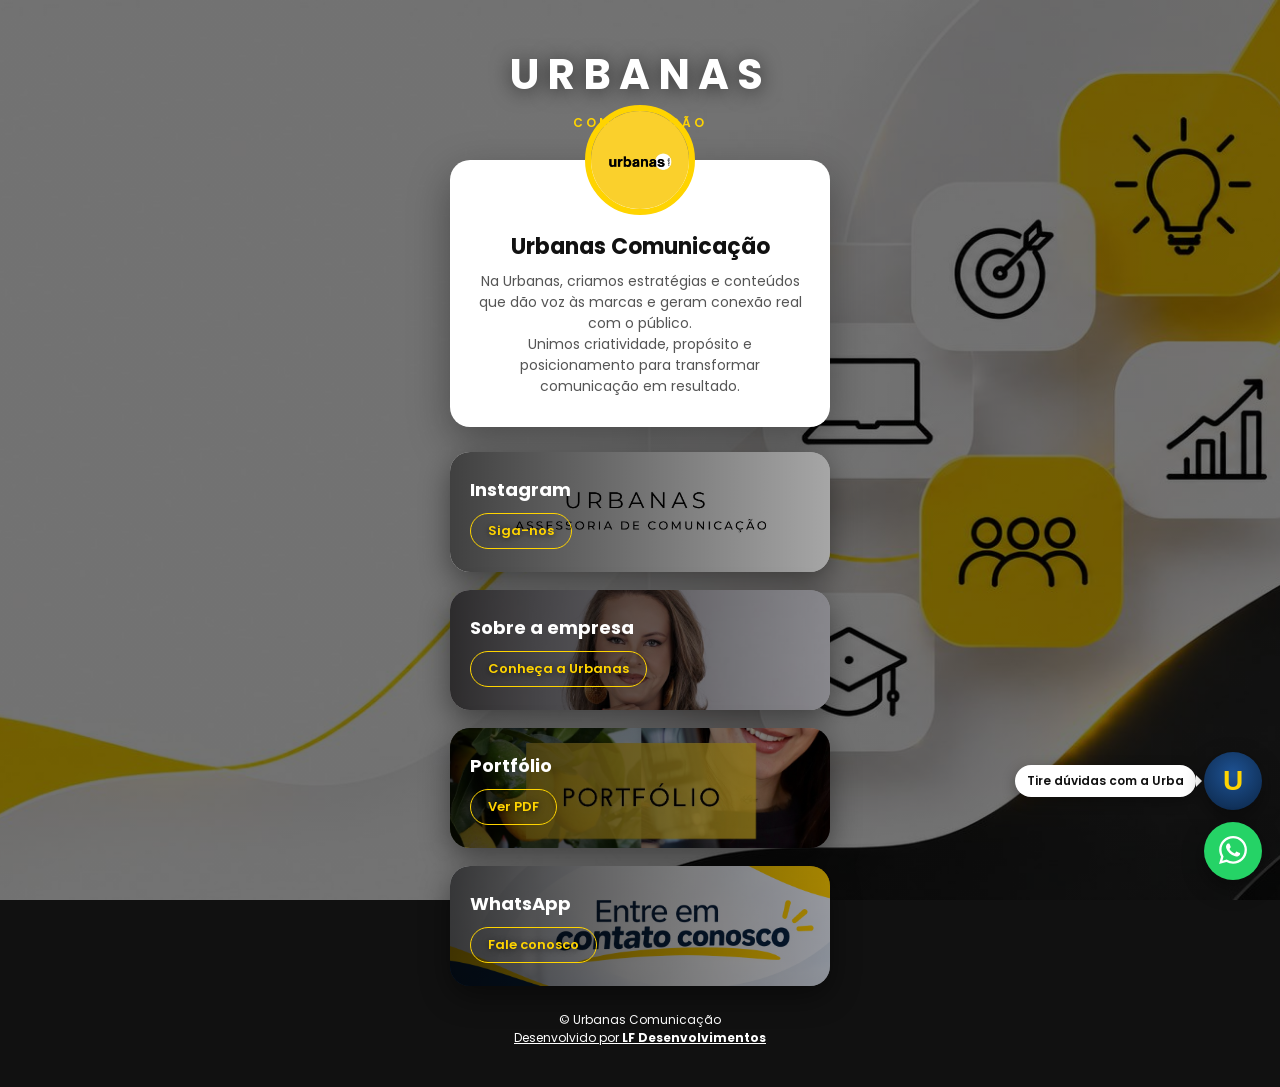
==== commit b9fb9c78: "Atualiza bio: nova capa, Sobre a empresa, portfólio e botões dos cards - Fundo trocado pela nova cap" ====
--- a/index.html
+++ b/index.html
@@ -84,32 +84,16 @@
 </a>
 
 
-<!-- SOBRE CEOS -->
+<!-- SOBRE A EMPRESA -->
 
 <a href="sobre.html"
 class="card card-sobre">
 
 <div class="card-overlay">
 
-<h2>Sobre as CEOs</h2>
+<h2>Sobre a empresa</h2>
 
-<span>Kamila & Karol Urbano</span>
-
-</div>
-
-</a>
-
-
-<!-- PROJETOS -->
-
-<a href="projetos.html"
-class="card card-projetos">
-
-<div class="card-overlay">
-
-<h2>Projetos</h2>
-
-<span>Conheça nosso trabalho</span>
+<span>Conheça a Urbanas</span>
 
 </div>
 
--- a/css/style.css
+++ b/css/style.css
@@ -38,7 +38,7 @@
 .bg-slide--1{
 background-image:
   linear-gradient(rgba(0,0,0,.55),rgba(0,0,0,.55)),
-  url("../assets/fundoasduas.jpg");
+  url("../assets/capa.jpg");
 }
 
 
@@ -253,18 +253,28 @@
 
 margin-top:10px;
 
+background:transparent;
+color:#ffd400;
+border:1.5px solid #ffd400;
+text-shadow:0 1px 6px rgba(0,0,0,.6);
+
+width:max-content;
+
+padding:7px 17px;
+
+border-radius:22px;
+
+font-size:13px;
+font-weight:600;
+
+transition:.25s;
+
+}
+
+.card:hover span{
 background:#ffd400;
 color:#000;
-
-width:max-content;
-
-padding:8px 18px;
-
-border-radius:22px;
-
-font-size:13px;
-font-weight:600;
-
+text-shadow:none;
 }
 
 
@@ -289,8 +299,8 @@
 }
 
 .card-sobre{
-background-image:url("../assets/sobreasduas.jpg");
-background-position: center 22%;
+background-image:url("../assets/sobre-empresa.jpg");
+background-position: center 25%;
 background-size: cover;
 }
 
@@ -544,9 +554,9 @@
 
 position:relative;
 
-background-image:url("../assets/quemsoudentro.jpg");
+background-image:url("../assets/sobre-empresa.jpg");
 background-size:cover;
-background-position:center 38%;
+background-position:center 20%;
 
 box-shadow:0 15px 40px rgba(0,0,0,.5);
 
